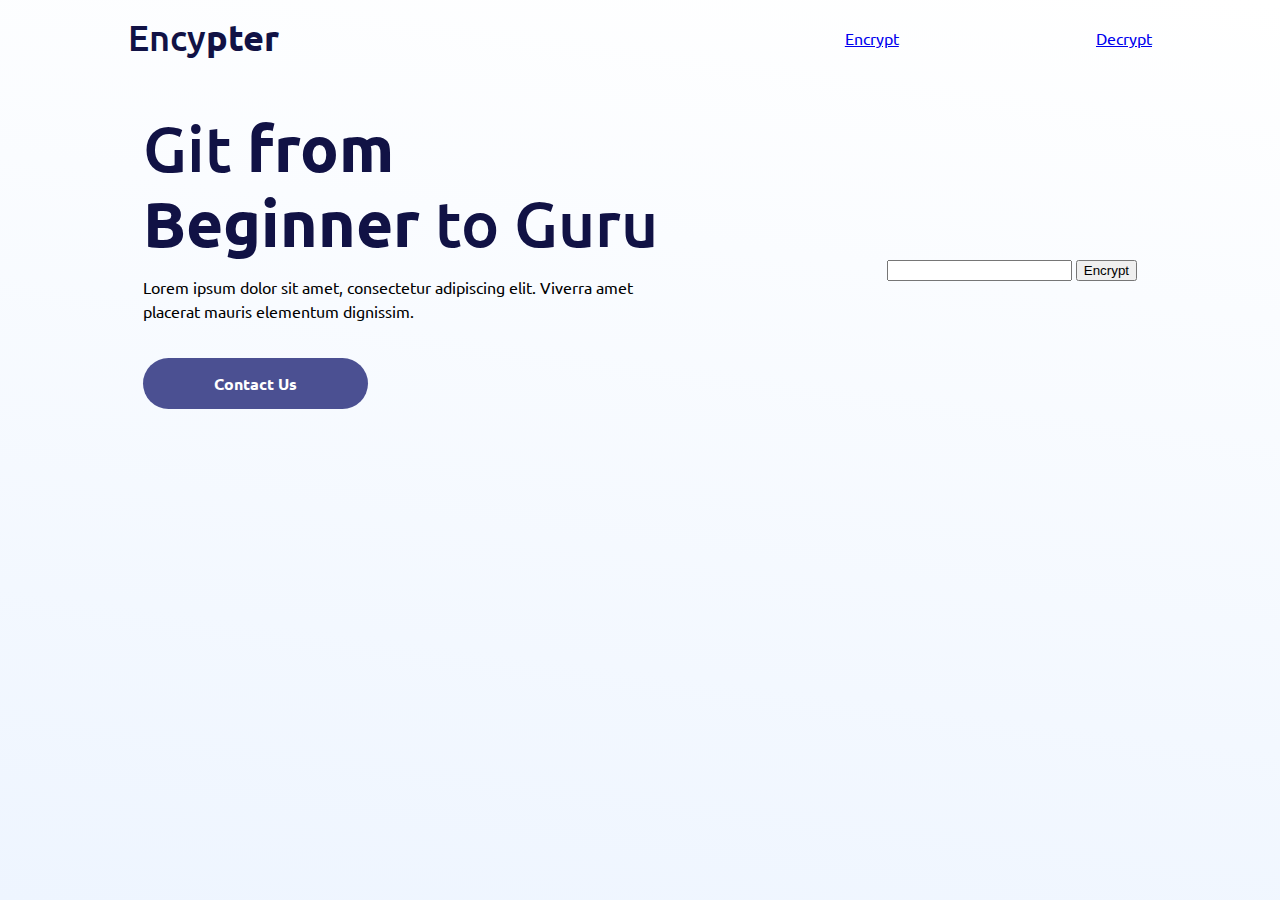
==== index.html @ ccfe2f0e "Added Encoding Functionality" ====
<!DOCTYPE html>
<html lang="en">

<head>
    <meta charset="UTF-8">
    <meta http-equiv="X-UA-Compatible" content="IE=edge">
    <meta name="viewport" content="width=device-width, initial-scale=1.0">
    <link rel="stylesheet" href="index.css">
    <link href='https://fonts.googleapis.com/css?family=Ubuntu' rel='stylesheet'>

</head>

<body>

    <div class="constrain">

        <div class="outer-container">
            <div class="top-bar">
                <h3>Ency<span class="header-bold">pter</span></h3>
                <ul class="top-menu">
                    <li> <a href="index.html"> Encrypt </a></li>
                    <li> <a href="decrypt.html">Decrypt</a> </li>
                </ul>
            </div>

            <div class="content-section-container text-centered bp-100 hero-section">
                <form name="encryptionForm" onsubmit=" encrypt(); return false">
                    <input type="textArea" name="rawText">
                    <input type="submit" value="Encrypt">
                </form>


                <div class="hero-text">
                    <h1>Git<span class="header-bold"> from Beginner </span> to Guru</h1>
                    <p>Lorem ipsum dolor sit amet, consectetur adipiscing elit. Viverra amet placerat mauris
                        elementum
                        dignissim. </p>
                    <a class="btn btn-primary" href="contact-us.html">Contact Us</a>
                </div>
            </div>
            <h2 id="result"></h2>
        </div>

    </div>
</body>

<script>
    function encrypt() {
        let rawText = document.forms["encryptionForm"]["rawText"].value;
        //add encryption logic here

        var result = '';
        var charcode = 0;

        for (var i = 0; i < rawText.length; i++) {
            charcode = (rawText[i].charCodeAt()) + 2;
            result += String.fromCharCode(charcode);
        }
        document.forms["encryptionForm"]["rawText"].value = result
        document.getElementById('result').innerHTML = 'Encoded Value is: ' + result

    }
</script>

</html>
---- index.css ----
* {
	margin: 0;
}
body {
	min-width: 100%;
	min-height: 100vh;
	font-family: Ubuntu;
	background: linear-gradient(7.28deg, #eef5ff 0%, #ffffff 99.69%);
}

.constrain {
	max-width: 450px;
	margin: auto;
}

h1,
h2,
h3,
h6 {
	font-weight: 500;
	color: #111245;
}

h1 {
	font-size: 64px;
	line-height: 75px;
	margin: 15px 0;
}

h2 {
	font-size: 48px;
	margin-bottom: 15px;
}

h3 {
	font-size: 36px;
}

h5 {
	font-weight: 700;
	color: #111235;
	font-size: 24px;
	line-height: 28.8px;
	margin-bottom: 15px;
}

h6 {
	font-size: 18px;
	font-weight: 500;
	margin: 0 0 40px;
}

p {
	line-height: 24px;
	font-size: 16px;
	font-weight: 400;
}

ul {
	padding-left: 0;
	padding: 30px 0;
}
ul li {
	list-style-type: none;
	padding: 20px 0;
}

input[type="text"] {
	width: 55%;
	border: none;
	border-radius: 5px;
	padding: 10px;
	font-weight: 400;
	font-family: Hellix;
	background: url("https:/assets.codepen.io/6060109/icon-send.png") white 95% 50%
		no-repeat;
}

input[type="text"] * {
	color: #111235;
}
.header-bold {
	font-weight: 700;
}
.top-bar {
	height: 75px;
	box-shadow: 0px 10px 20px rgba(0, 0, 0, 0.04), 0px 2px 6px rgba(0, 0, 0, 0.04),
		0px 0px 1px rgba(0, 0, 0, 0.04);
	display: flex;
	justify-content: center;
	align-items: center;
}

.content-section-container {
	padding: 20px 15px;
}

.text-centered {
	text-align: center;
}
.content-section-container img {
	width: 100%;
}

.btn {
	text-decoration: none;
	display: block;
	width: 225px;
	padding: 15px 0;
	border-radius: 50px;
	margin: 30px auto;
	font-weight: 600;
	text-align: center;
}

.btn-primary {
	background-color: #4b5092;
	color: #ffffff;
}

.btn-secondary {
	background-color: #ffffff;
	color: #436baa;
}

.blue-bg {
	background-color: #f2f8ff;
	width: 100%;
}

.gradient-blue-bg {
	background: linear-gradient(99.85deg, #bad5ff 0%, #6487bf 100%);
}

.gradient-blue-bg img {
	margin-bottom: -5px;
}

.panel {
	border-radius: 30px;
	padding: 60px 40px;
	margin-bottom: 20px;
}

.panelab {
	border-radius: 30px;
	padding: 60px 40px;
	margin-bottom: 20px;
}

.panelab1{
	border-radius: 30px;
	padding: 60px 40px;
	margin-bottom: 20px;
}

.panelsab {
	width: 100%;
}

.panelsab img {
	text-align: center;
	width: 50%;
	display: block;
	margin-left: auto;
	margin-right: auto;
	width: 50%;
}

.panel h5 {
	width: 85%;
}

.panel-blue {
	background: #e4f0ff;
}

.panel-purple {
	background: rgba(114, 122, 239, 0.1);
}

.footer-icons {
	margin: 25px auto;
	width: 45%;
	display: flex;
	justify-content: space-between;
}

.icon-circle {
	background-color: rgba(125, 173, 245, 0.2);
	height: 32px;
	width: 32px;
	border-radius: 100%;
	display: flex;
	align-items: center;
	justify-content: center;
}

.icon-circle > img {
	width: 55%;
}
#copyright {
	margin: 60px 0;
	text-align: center;
}
/* Modifier classes -- single style */

.bp-100 {
	padding-bottom: 100px;
}

.tp-80 {
	padding-top: 80px;
}

.bm-40 {
	margin-bottom: 40px;
}

.bm-15 {
	margin-bottom: 15px;
}

.border-bottom {
	border-bottom: 1px solid black;
}
.top-menu {
	display: none;
}

.desktop-only {
	display: none;
}

/* Large devices (laptops/desktops, 992px and up) */
@media only screen and (min-width: 992px) {
	.constrain {
		max-width: 1500px;
	}
	.outer-container {
		margin: 0 10%;
	}
	.top-bar {
		box-shadow: none;
		display: flex;
		justify-content: space-between;
	}
	.top-menu {
		display: flex;
		width: 30%;
		justify-content: space-between;
		align-items: center;
	}
	.hero-section {
		display: flex;
		justify-content: space-between;
		align-items: center;
		flex-direction: row-reverse;
	}
	.hero-section img {
		width: 45%;
	}
	.hero-text {
		width: 54%;
		text-align: left;
	}
	.btn {
		margin: 35px 0;
	}

	.simple-flex {
		display: flex;
		justify-content: space-between;
		align-items: center;
	}

	.simple-flex > * {
		margin: 0;
	}
	.left-to-right {
		display: flex;
		justify-content: space-between;
		margin-bottom: 60px;
	}
	.workout-img-2 {
		width: 45%;
	}
	.blue-bg {
		width: 55%;
		display: flex;
		align-items: center;
		border-radius: 50px;
		padding: 0 30px;
	}
	.gradient-blue-bg {
		display: flex;
		flex-direction: row-reverse;
		justify-content: center;
	}
	.trainer-text {
		text-align: left;
		width: 30%;
		margin-left: 40px;
	}
	.gradient-blue-bg img {
		margin: 0;
		width: 450px;
	}
	.panels-img-container {
		display: flex;
		align-items: center;
		flex-direction: row-reverse;
		margin-top: 50px;
	}
	.panels-img-container img {
		width: 30%;
	}
	.panels {
		display: flex;
		width: 80%;
		flex-wrap: wrap;
	}

	.panelsab {
		display: flex;
		flex-wrap: wrap;
		column-gap: 20px;
	}

	.panel {
		width: 49%;
		box-sizing: border-box;
	}

	.panelab {
		width: 49%;
		box-sizing: border-box;
		float: left;
	}

	.panelab1 {
		box-sizing: border-box;
	}

	.mobile-only {
		display: none;
	}

	.desktop-only {
		display: block;
	}
	footer {
		display: flex;
	}
	footer .content-section-container {
		display: flex;
		padding: 40px 0 0;
	}
	.footer-icons {
		display: none;
	}
	footer h3 {
		width: 30%;
		text-align: left;
	}
	footer ul {
		width: 30%;
		display: flex;
		flex-direction: column;
		flex-wrap: wrap;
		height: 200px;
		padding: 0;
		padding-right: 10%;
	}
	footer li {
		padding-top: 15px;
	}
	footer .stay-up-to-date {
		padding-top: 10px;
		width: 30%;
		text-align: left;
	}
	footer .stay-up-to-date input[type="text"] {
		width: 100%;
		box-sizing: border-box;
	}
	#copyright {
		text-align: left;
		margin-top: 0;
		padding-top: 0;
	}
}
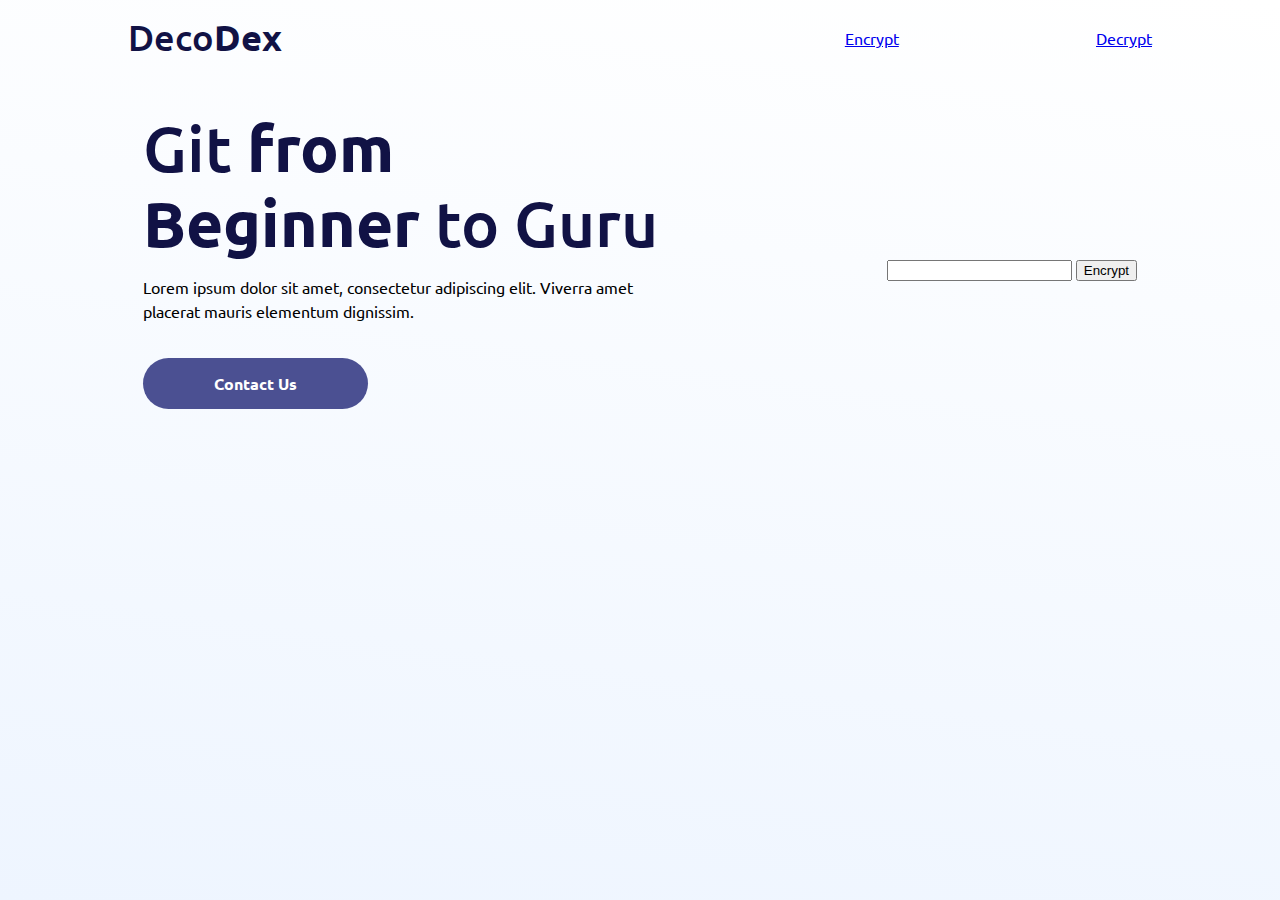
==== commit cc0475bd: "Added Decoding Functionality" ====
--- a/index.html
+++ b/index.html
@@ -16,7 +16,7 @@
 
         <div class="outer-container">
             <div class="top-bar">
-                <h3>Ency<span class="header-bold">pter</span></h3>
+                <h3>Deco<span class="header-bold">Dex</span></h3>
                 <ul class="top-menu">
                     <li> <a href="index.html"> Encrypt </a></li>
                     <li> <a href="decrypt.html">Decrypt</a> </li>
@@ -56,8 +56,7 @@
             charcode = (rawText[i].charCodeAt()) + 2;
             result += String.fromCharCode(charcode);
         }
-        document.forms["encryptionForm"]["rawText"].value = result
-        document.getElementById('result').innerHTML = 'Encoded Value is: ' + result
+        document.getElementById('result').innerHTML = 'Decoded Value is: ' + result
 
     }
 </script>
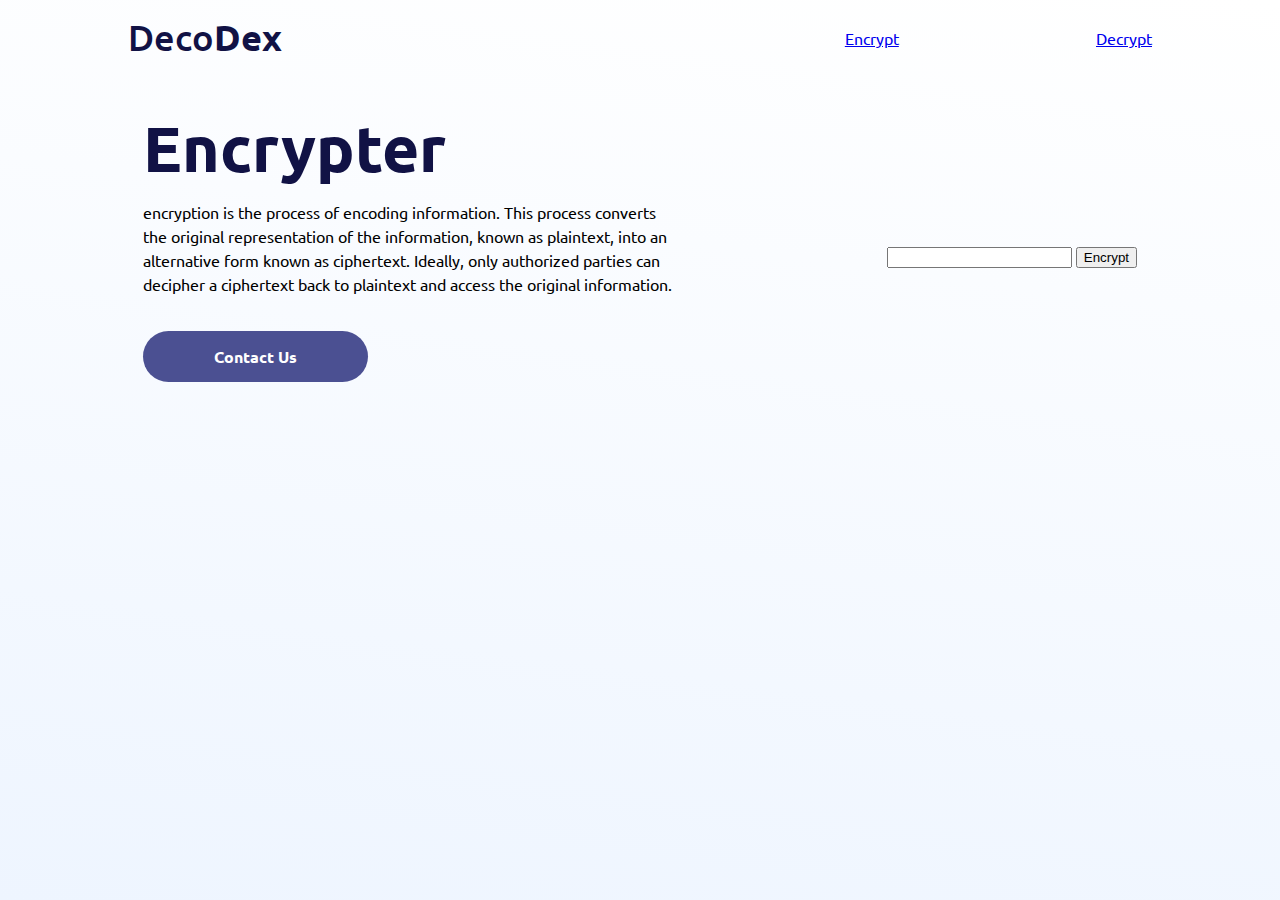
==== commit 0c366dfd: "New content added to index.html" ====
--- a/index.html
+++ b/index.html
@@ -31,10 +31,13 @@
 
 
                 <div class="hero-text">
-                    <h1>Git<span class="header-bold"> from Beginner </span> to Guru</h1>
-                    <p>Lorem ipsum dolor sit amet, consectetur adipiscing elit. Viverra amet placerat mauris
-                        elementum
-                        dignissim. </p>
+                    <h1><span class="header-bold"> Encrypter </span></h1>
+                    <p> encryption is the process of encoding information. This process 
+                        converts the original representation of the information, known as 
+                        plaintext, into an alternative form known as ciphertext. Ideally, 
+                        only authorized parties can decipher a ciphertext back to plaintext 
+                        and access the original information. 
+                    </p>
                     <a class="btn btn-primary" href="contact-us.html">Contact Us</a>
                 </div>
             </div>
@@ -56,7 +59,7 @@
             charcode = (rawText[i].charCodeAt()) + 2;
             result += String.fromCharCode(charcode);
         }
-        document.getElementById('result').innerHTML = 'Decoded Value is: ' + result
+        document.getElementById('result').innerHTML = 'Encoded Value is: ' + result
 
     }
 </script>
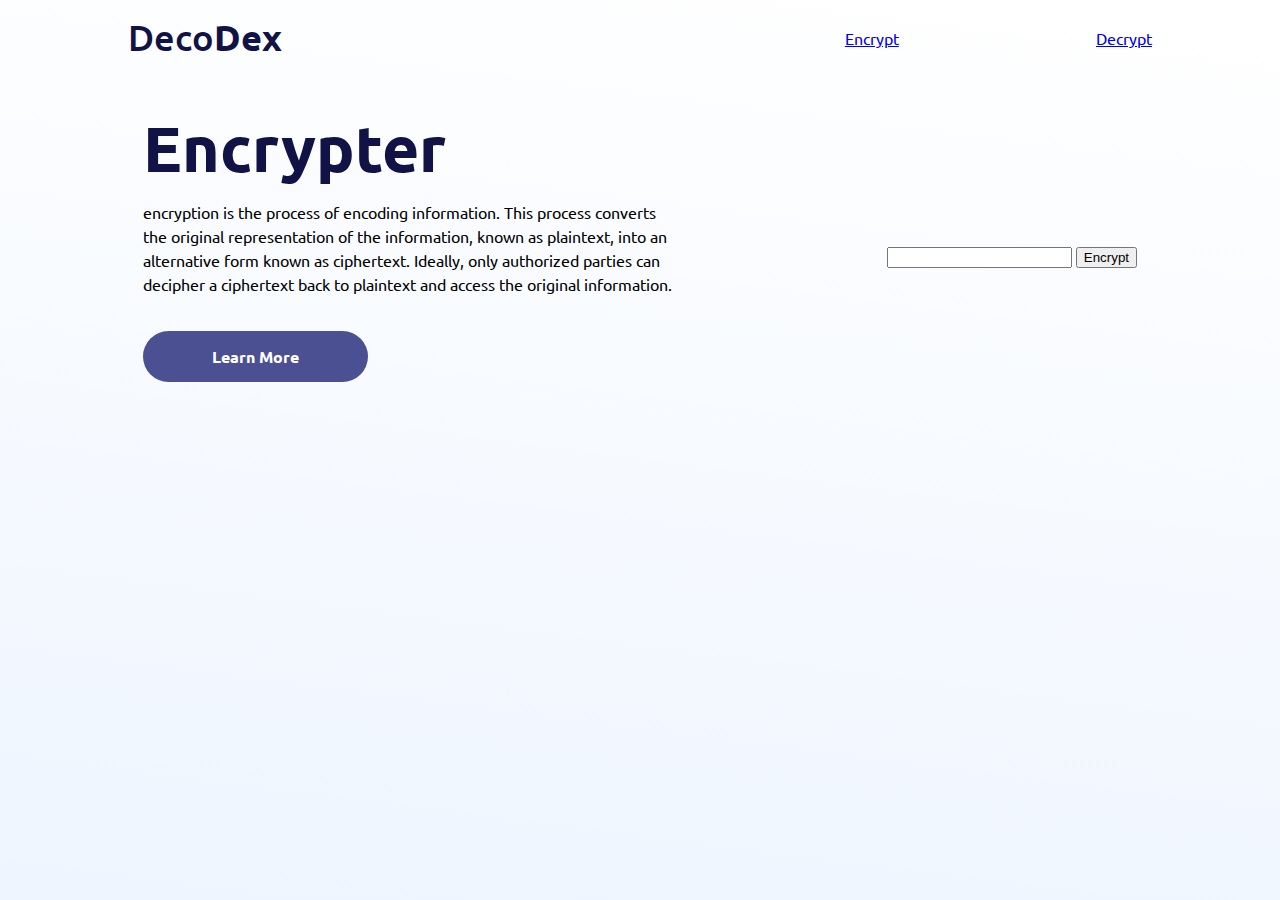
==== commit 709763ed: "add learn more links" ====
--- a/index.html
+++ b/index.html
@@ -32,16 +32,16 @@
 
                 <div class="hero-text">
                     <h1><span class="header-bold"> Encrypter </span></h1>
-                    <p> encryption is the process of encoding information. This process 
-                        converts the original representation of the information, known as 
-                        plaintext, into an alternative form known as ciphertext. Ideally, 
-                        only authorized parties can decipher a ciphertext back to plaintext 
-                        and access the original information. 
+                    <p> encryption is the process of encoding information. This process
+                        converts the original representation of the information, known as
+                        plaintext, into an alternative form known as ciphertext. Ideally,
+                        only authorized parties can decipher a ciphertext back to plaintext
+                        and access the original information.
                     </p>
-                    <a class="btn btn-primary" href="contact-us.html">Contact Us</a>
+                    <a class="btn btn-primary" href="https://www.cloudflare.com/learning/ssl/what-is-encryption/">Learn More</a>
                 </div>
             </div>
-            <h2 id="result"></h2>
+            <h3 id="result"></h3>
         </div>
 
     </div>
--- a/index.css
+++ b/index.css
@@ -33,6 +33,7 @@
 }
 
 h3 {
+	text-align: center;
 	font-size: 36px;
 }
 
@@ -349,44 +350,5 @@
 	.desktop-only {
 		display: block;
 	}
-	footer {
-		display: flex;
-	}
-	footer .content-section-container {
-		display: flex;
-		padding: 40px 0 0;
-	}
-	.footer-icons {
-		display: none;
-	}
-	footer h3 {
-		width: 30%;
-		text-align: left;
-	}
-	footer ul {
-		width: 30%;
-		display: flex;
-		flex-direction: column;
-		flex-wrap: wrap;
-		height: 200px;
-		padding: 0;
-		padding-right: 10%;
-	}
-	footer li {
-		padding-top: 15px;
-	}
-	footer .stay-up-to-date {
-		padding-top: 10px;
-		width: 30%;
-		text-align: left;
-	}
-	footer .stay-up-to-date input[type="text"] {
-		width: 100%;
-		box-sizing: border-box;
-	}
-	#copyright {
-		text-align: left;
-		margin-top: 0;
-		padding-top: 0;
-	}
-}
+	
+}
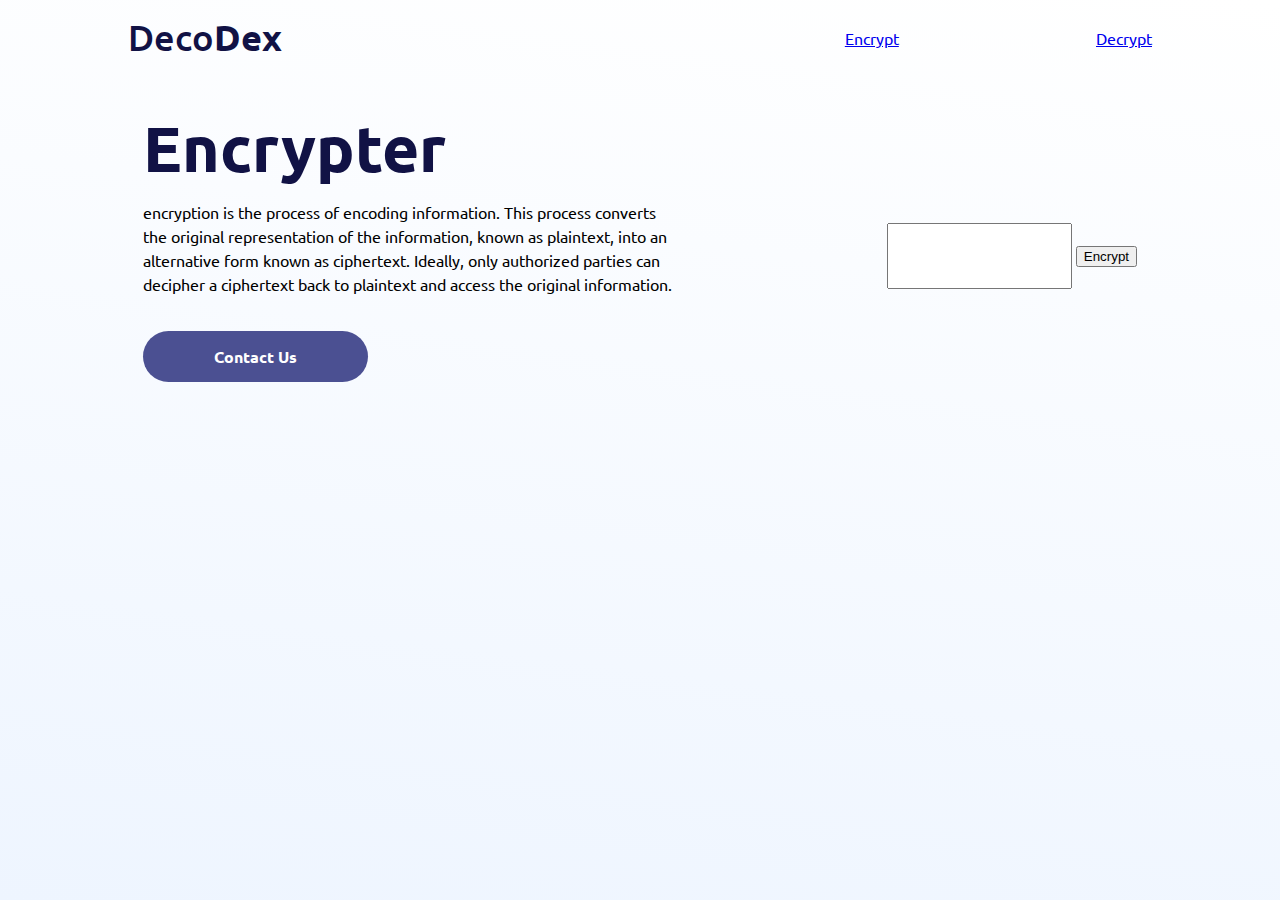
==== commit 9729ed62: "Form Styling" ====
--- a/index.html
+++ b/index.html
@@ -25,8 +25,8 @@
 
             <div class="content-section-container text-centered bp-100 hero-section">
                 <form name="encryptionForm" onsubmit=" encrypt(); return false">
-                    <input type="textArea" name="rawText">
-                    <input type="submit" value="Encrypt">
+                    <input type="textArea" name="rawText" style="height: 60px; width:">
+                    <input id="sButton" type="submit" value="Encrypt">
                 </form>
 
 
@@ -38,7 +38,7 @@
                         only authorized parties can decipher a ciphertext back to plaintext
                         and access the original information.
                     </p>
-                    <a class="btn btn-primary" href="https://www.cloudflare.com/learning/ssl/what-is-encryption/">Learn More</a>
+                    <a class="btn btn-primary" href="contact-us.html">Contact Us</a>
                 </div>
             </div>
             <h3 id="result"></h3>
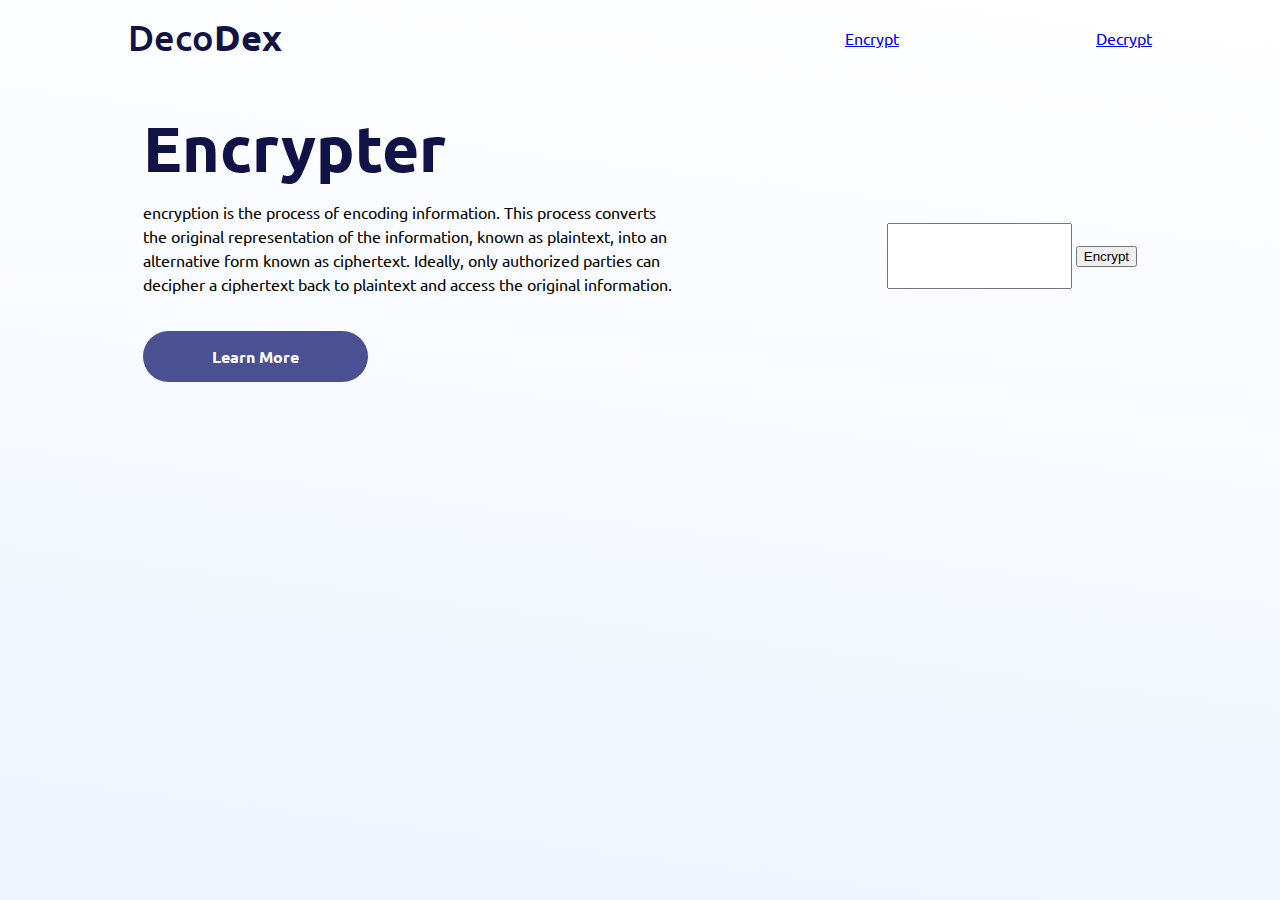
==== commit d3173314: "Merge branch 'main' of https://github.com/josephmascot/Quiz" ====
--- a/index.html
+++ b/index.html
@@ -38,7 +38,7 @@
                         only authorized parties can decipher a ciphertext back to plaintext
                         and access the original information.
                     </p>
-                    <a class="btn btn-primary" href="contact-us.html">Contact Us</a>
+                    <a class="btn btn-primary" href="https://www.cloudflare.com/learning/ssl/what-is-encryption/">Learn More</a>
                 </div>
             </div>
             <h3 id="result"></h3>
